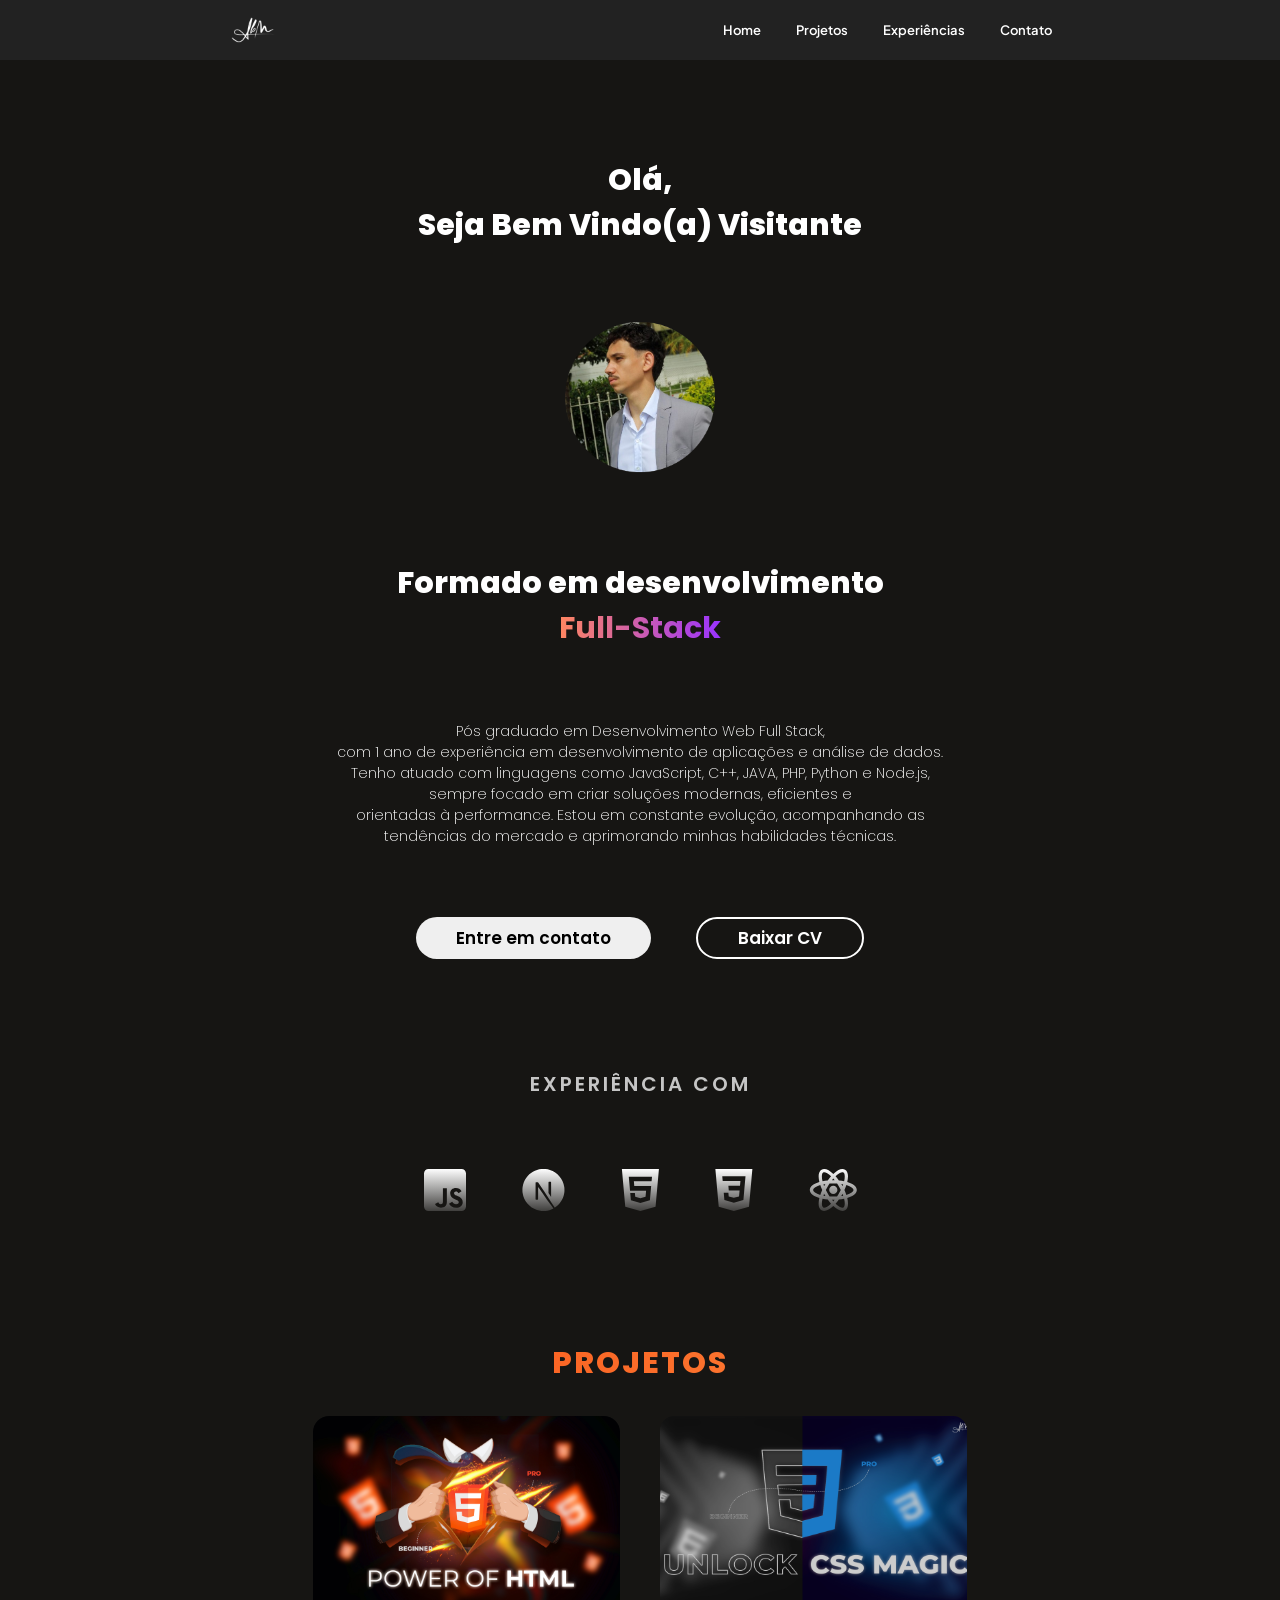
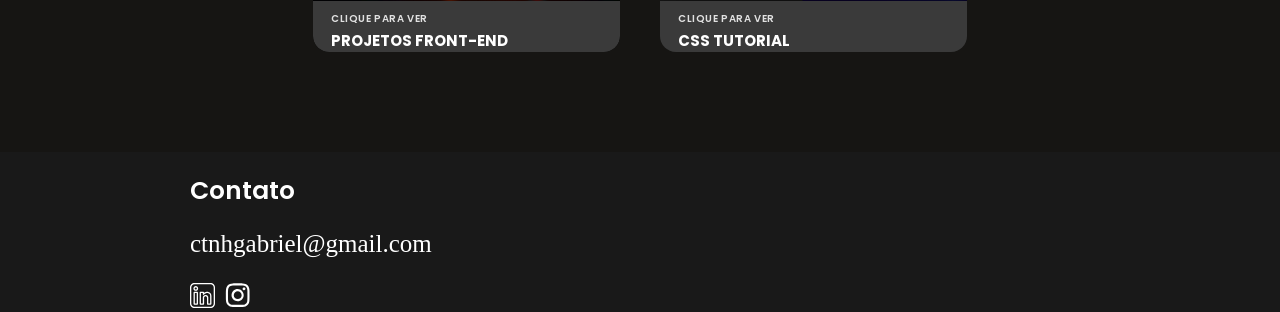
==== pages/index.html @ 986cb1d4 "Tela de Login" ====
<!DOCTYPE html>
<html lang="pt-br">
<head>
    <meta charset="UTF-8">
    <meta name="viewport" content="width=device-width, initial-scale=1.0">
    <meta name="description" content="Sou o Gabriel Coutinho e aqui está todas as minhas experiências e projetos criados.">
    <title>Landing Page</title>
    <link rel="stylesheet" type="text/css" href="../assets/css/style.css">
</head>

<body>
    <header class="cabecalho">
        <img class="cabecalho-imagem" src="../assets/images/logo (1).svg" alt="logo da Landing Page">
        <nav class="cabecalho-menu">

            <!--Utilizando a TAG section ou colocando um ID dentro de uma Class podemos clicar no botão e ir direto onde o botão indica colocando o href="#id da section"-->

            <a class="cabecalho-menu-item" href="#cabecalho">Home</a>
            <a class="cabecalho-menu-item" href="#Projetos">Projetos</a>
            <a class="cabecalho-menu-item" href="#Experiências">Experiências</a>
            <a class="cabecalho-menu-item" href="#Contato">Contato</a>
        </nav>
    </header>

    <main class="conteudo">


            <section clas="conteudo-principal">

                <h1 class ="saudação" id="nomeVisitante">Olá,<br>Seja Bem Vindo(a) Visitante</h1>

                <div class="conteudo-principal-escrito">
                    <img class="conteudo-principal-imagem" src="../assets/images/minha foto.png" alt="Avatar da página">
                    <h1 class="conteudo-principal-escrito-titulo">Formado em desenvolvimento<br/><apan class="texto-gradiente">Full-Stack</apan></h1>
                    <h2 class="conteudo-principal-escrito-subtitulo">Pós graduado em Desenvolvimento Web Full Stack,<br/> com 1 ano de experiência em desenvolvimento de aplicações e análise de dados.<br/> Tenho atuado com linguagens como JavaScript, C++, JAVA, PHP, Python e Node.js,<br/> sempre focado em criar soluções modernas, eficientes e <br/>orientadas à performance. Estou em constante evolução, acompanhando as <br/>tendências do mercado e aprimorando minhas habilidades técnicas.</h2>
                    <nav class="conteudo-principal-botao">
                        <button class="conteudo-principal-botao-contato">Entre em contato</button>
                        <button class="conteudo-principal-botao-baixar">Baixar CV </button>
                    </nav>
                        <h3 class="conteudo-principal-linguagens" id="Experiências">EXPERIÊNCIA COM</h3>
                        <nav  class="conteudo-principal-linguagens-imagem">
                            <img class="conteudo-principal-linguagens-javascript" src="../assets/images/javascript.svg" alt="Logo javascript">
                            <img class="conteudo-principal-linguagens-nodejs" src="../assets/images/nodejs.svg" alt="Logo Nodejs">
                            <img class="conteudo-principal-linguagens-html" src="../assets/images/html.svg" alt="Logo Html">
                            <img class="conteudo-principal-linguagens-css" src="../assets/images/css.svg" alt="Logo Css">
                            <img class="conteudo-principal-linguagens-react" src="../assets/images/reactjs.svg" alt="Logo Reactjs">
                        </nav>

                </div>

            </section>

        <section class="conteudo-secundario">


           <h2 class="conteudo-secundario-titulo">PROJETOS</h2>
                <section id="Projetos">
                <div class="conteudo-secundario-cards-container">
                    <div class="conteudo-secundario-card-html">
                        <img class="conteudo-secundario-card-imagem" src="../assets/images/thumbnail-HTML.svg" alt="Poder do HTML">
                            <a class="conteudo-secundario-card-item">
                                <p class="conteudo-secundario-card-item-1">CLIQUE PARA VER</p>
                                <h3 class="conteudo-secundario-card-item-2">PROJETOS FRONT-END</h3>
                            </a>
                    </div>

                    <div class="conteudo-secundario-card-css">
                        <img class="conteudo-secundario-card-imagem" src="../assets/images/thumbnail-CSS.svg" alt="Desbloqueando o CSS">
                            <div class="conteudo-secundario-card-item">
                                <p class="conteudo-secundario-card-item-1">CLIQUE PARA VER</p>
                                <h3 class="conteudo-secundario-card-item-2">CSS TUTORIAL</h3>
                            </div>
                    </div>
                </div>
                

        </section>

    </main>

    <footer class="rodape">

        <div class="conteudo-rodape">
            <section id="Contato">
            <h5 class="rodape-titulo">Contato</h5>
            <p class="conteudo-rodape-email">ctnhgabriel@gmail.com</p>
            <nav class="conteudo-rodape-flex">

                <!--Apenas utilizar a tag a a pagina do link abrirá na mesma pagina do navegador. Para abrir em outra aba/página, você precisa usar o atributo:target="_blank"-->

                <a class="conteudo-rodape-linkedin" href="https://www.linkedin.com/in/gabriel-coutinho-1204b31a3" target="_blank">
                    <img class="conteudo-rodape-linkedin-botao" src="../assets/images/linkedin.svg" alt="Botão" />
                </a>
                <a class="conteudo-rodape-instagram" href="https://www.instagram.com/coutinhogh_?utm_source=ig_web_button_share_sheet&igsh=cDNrOGFldGl0MW51" target="_blank">
                    <img class="conteudo-rodape-instagram-botao" src="../assets/images/instagram.svg" alt="Botão" />
                </a>
            </nav> 
            </section>   
        </div>

    </footer>

    <script src="../assets/js/script_login.js"></script>
 
</body>
</html>
---- assets/css/style.css ----
@import url('https://fonts.googleapis.com/css2?family=Poppins:ital,wght@0,100;0,200;0,300;0,400;0,500;0,600;0,700;0,800;0,900;1,100;1,200;1,300;1,400;1,500;1,600;1,700;1,800;1,900&display=swap');
@import url('https://fonts.googleapis.com/css2?family=Plus+Jakarta+Sans:ital,wght@0,200..800;1,200..800&family=Poppins:ital,wght@0,100;0,200;0,300;0,400;0,500;0,600;0,700;0,800;0,900;1,100;1,200;1,300;1,400;1,500;1,600;1,700;1,800;1,900&display=swap');

* {
    margin: 0;
    padding: 0;
    box-sizing: border-box;
    text-decoration: none;
}

body {
    color:#FFFFFF;
    font-size: 100%;
    background: #161513;
}

.cabecalho{
    display: flex;
    flex-direction: row;
    align-items: center;
    justify-content: space-around;
    padding: 5px;
    background: #222222;
    
}

.cabecalho-imagem{
    height: 50px;
}

.cabecalho-menu{
    display: flex;
    gap: 35px;
}

.cabecalho-menu-item{
    font-family: "Plus Jakarta Sans", sans-serif;
    font-weight: 600;
    font-size: 13px;font-weight: 600;
    color: #FFFFFF;
}

.conteudo{
    margin-top: 98px;
    margin-bottom: 100px;
}

.saudação {
    display: flex;
    flex-direction: column;
    align-items: center;
    font-family: "Poppins", sans-serif;
    font-weight: 800;
    font-size: 30px;
    text-align: center;
    color: #FFFFFF;
}

.conteudo-principal{
    display: flex;
    flex-direction: column;
}

.saudação {
    display: flex;
    font-family: "Poppins", sans-serif;
    font-weight: 800;
    font-size: 30px;
    text-align: center;
    color: #FFFFFF;
    padding-bottom: 55px;
}

.conteudo-principal-escrito{
    display: flex;
    flex-direction: column;
    align-items: center;
    gap: 70px;
}

.conteudo-principal-escrito-titulo{
    font-family: "Poppins", sans-serif;
    font-weight: 800;
    font-size: 30px;
    text-align: center;
    color: #FFFFFF;
}

.conteudo-principal-imagem{
    width: 150px;
}

.texto-gradiente{
    background: linear-gradient(to right, #FF8660, #9A33FF);
    -webkit-background-clip: text;
    -webkit-text-fill-color: transparent;
    background-clip: text;
    color: transparent;
    font-weight: bold;
}

.conteudo-principal-escrito-subtitulo{
    font-family: "Poppins", sans-serif;
    font-weight: 200;
    font-size: 14px;
    text-align: center;
    color: #FFFFFF;
}

.conteudo-principal-botao{
    display: flex;
    gap: 45px;
}

.conteudo-principal-botao-contato{
    font-family: "Poppins", sans-serif;
    font-weight: 600;
    font-size: 17px;
    padding: 6px 40px;
    border-radius: 100px;
    border: none;
    
}

.conteudo-principal-botao-baixar{
    font-family: "Poppins", sans-serif;
    font-weight: 600;
    font-size: 17px;
    padding: 6px 40px;
    border-radius: 100px;
    background: transparent;
    border: 2px solid;
    color: #FFFFFF;
}

.conteudo-principal-linguagens{
    margin-top: 40px;
    font-family: "Poppins", sans-serif;
    font-weight: 600;
    font-size: 20px;
    color: #C5C5C5;
    letter-spacing: 3px;
}

.conteudo-principal-linguagens-imagem{
    display: flex;
    gap: 56px;
    margin-bottom: 130px;
}

.conteudo-secundario{
    display: flex;
    flex-direction: column;
}

.conteudo-secundario-titulo {
    display: flex;
    flex-direction: column;
    align-items: center;
    font-family: "Poppins", sans-serif;
    font-weight: 800;
    font-size: 30px;
    background: linear-gradient(90deg, #f73c08, #ff9c4a); /* degrade de laranja */
    -webkit-background-clip: text;   /* aplica o background só no texto */
    -webkit-text-fill-color: transparent; /* deixa a cor original transparente */
    letter-spacing: 2px; /* espaçamento entre letras */
}

/*ESTUDAR ESSA PARTE COM ATENÇÃO*/

.conteudo-secundario-cards-container{
    display: flex;
    gap: 40px;
    flex-direction: row;
    justify-content: center;
    margin-top: 30px;
}

.conteudo-secundario-card-html{
  background: #111;
  border-radius: 16px;
  overflow: hidden;              /* mantém cantos arredondados na imagem e na faixa */
  color: #fff;
  max-width: 420px;              /* opcional: controle de largura */
}

/* imagem do card */
.conteudo-secundario-card-imagem{
  display: block;
  width: 100%;
  height: 185px;                 /* ajuste se quiser altura fixa */
  object-fit: cover;
}

.conteudo-secundario-card-item{
  display: flex;
  flex-direction: column;
  gap: 12px;
  justify-content: space-between;  /* texto à esquerda, seta à direita */
  padding: 10px 18px;
  background: #3a3a3a;             /* cinza da faixa */
  color: #fff;
  text-decoration: none;            /* remove sublinhado do <a> */
  cursor: pointer;
  border-bottom-left-radius:16px;
  border-bottom-right-radius:16px;
}

.conteudo-secundario-card-item:hover{
     background: #4a4a4a;
    }

.conteudo-secundario-card-item:active{
    transform: translateY(1px);
}

.conteudo-secundario-card-item-1{
    display: flex;
    flex-direction: column;
    margin: 0;
    padding: 0px 200px px 0px;
    text-transform: uppercase;
    letter-spacing: .06em;
    opacity: .85;
    margin-right: auto;              /* empurra o título para o meio */
}

/* “HTML TUTORIAL” (destaque) */
.conteudo-secundario-card-item-2{
    margin: 0;
    font-weight: 800;
    font-size: 1rem;
}

/*ATÉ AQUI*/

.conteudo-secundario-card-item-1{
    font-family: "Poppins", sans-serif;
    font-weight: 600;
    font-size: 10px;
    margin-bottom: -10px;
}

.conteudo-secundario-card-item-2{
    font-family: "Poppins", sans-serif;
    font-weight: 700;
    font-size: 15px;
    margin-bottom: -10px;
}

.rodape {
    background: #191919;
    padding-top: 10px;
    padding-left: 95px;
}

.conteudo-rodape {
    padding-top: 10px;
    padding-left: 95px;
}

.rodape-titulo {
    font-family: "Poppins", sans-serif;
    font-weight: 600;
    font-size: 25px;
    font-weight: 600;
    color: #FFFFFF;
}

.conteudo-rodape-email {
    padding-top: 20px;
    font-size: 25px;
    margin-bottom: 15px;
}

.conteudo-rodape-linkedin-botao{
    padding-top: 45px;
    width: 25px;
    height: auto;
}

.conteudo-rodape-instagram-botao{
    padding-top: 45px;
    width: 25px;
    height: auto;
}

.conteudo-rodape-flex{
    display: flex;
    gap: 10px;
    margin-top: -35px;
}
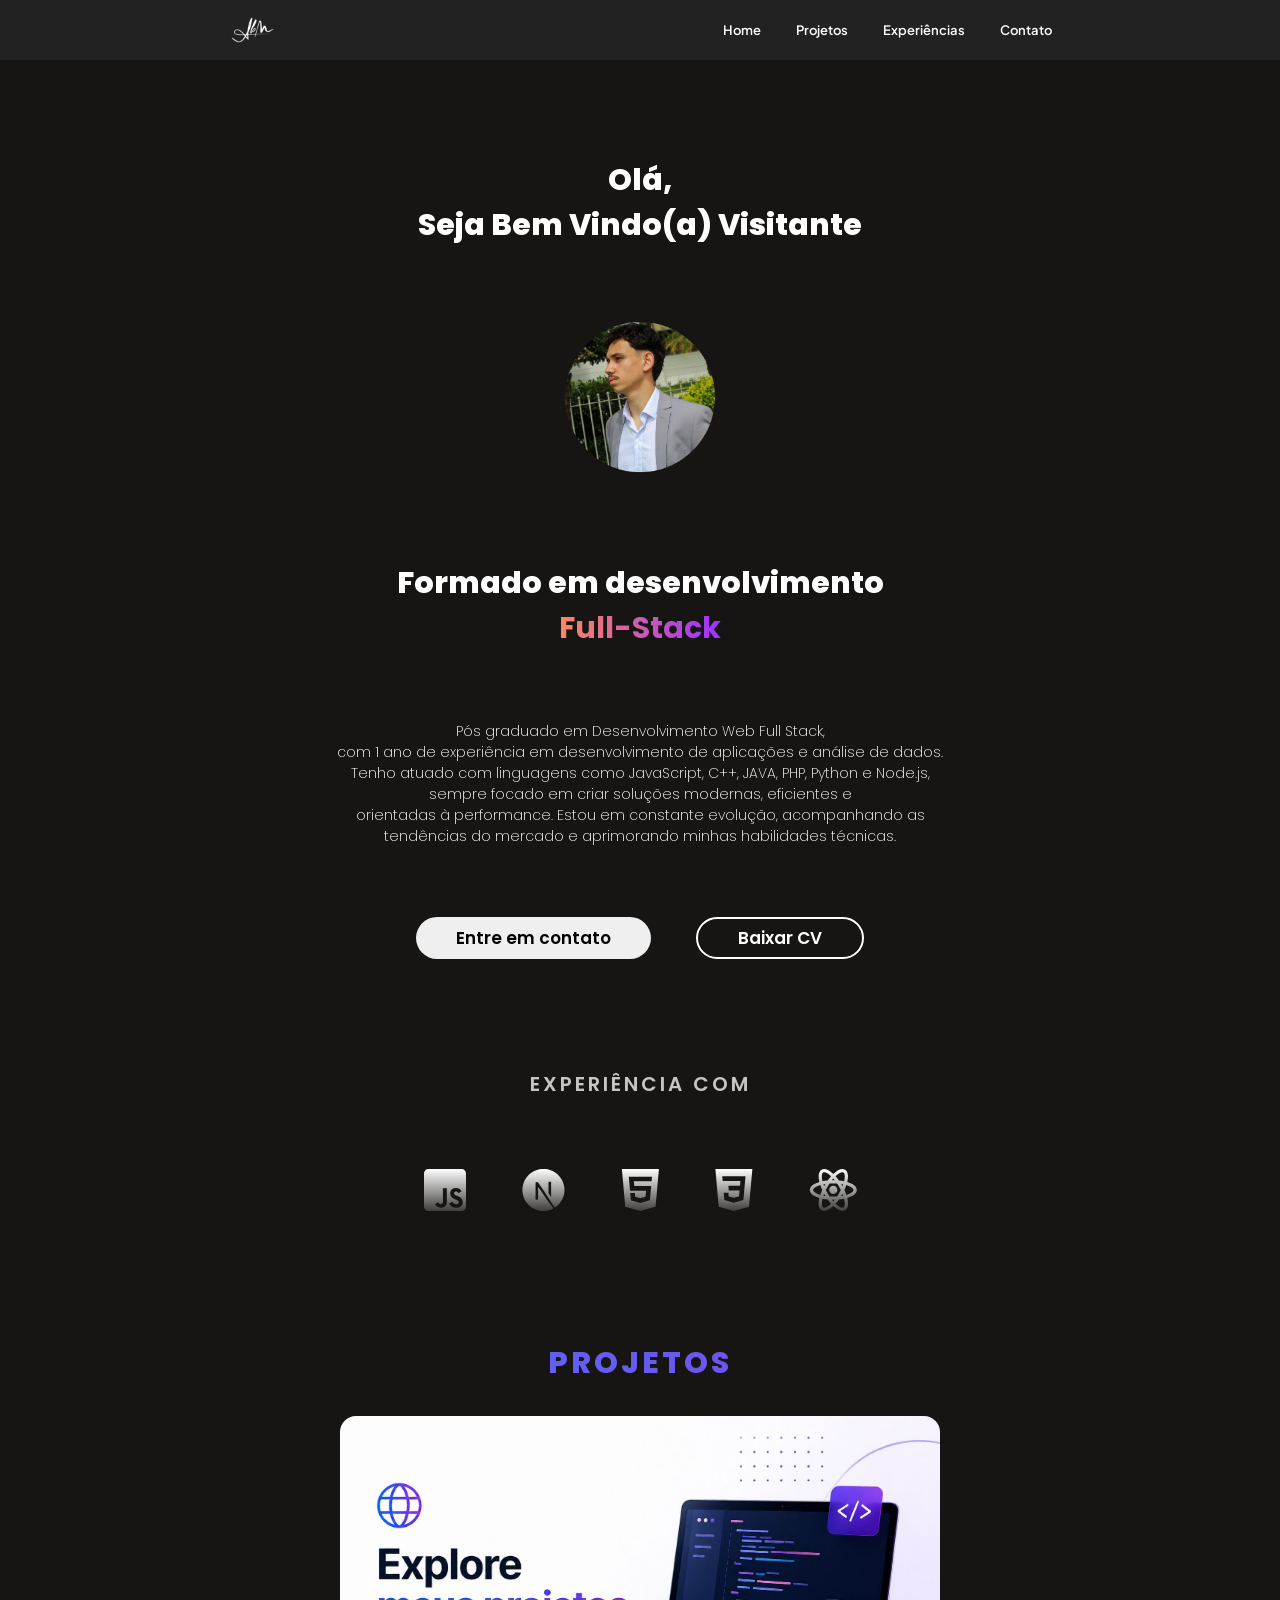
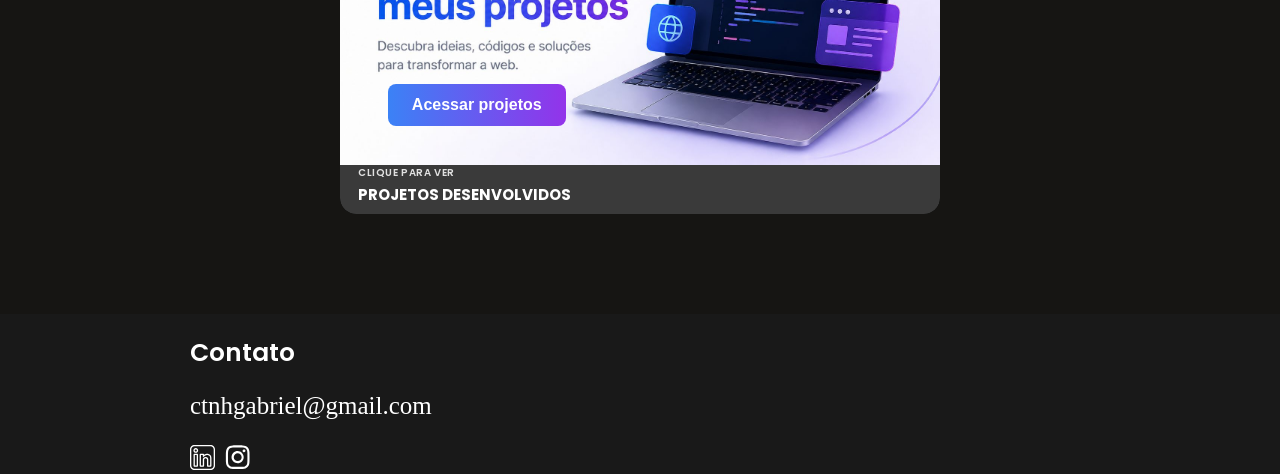
==== commit 7249bd62: "criacao-botao-cartao-projetos" ====
--- a/pages/index.html
+++ b/pages/index.html
@@ -34,8 +34,8 @@
                     <h1 class="conteudo-principal-escrito-titulo">Formado em desenvolvimento<br/><apan class="texto-gradiente">Full-Stack</apan></h1>
                     <h2 class="conteudo-principal-escrito-subtitulo">Pós graduado em Desenvolvimento Web Full Stack,<br/> com 1 ano de experiência em desenvolvimento de aplicações e análise de dados.<br/> Tenho atuado com linguagens como JavaScript, C++, JAVA, PHP, Python e Node.js,<br/> sempre focado em criar soluções modernas, eficientes e <br/>orientadas à performance. Estou em constante evolução, acompanhando as <br/>tendências do mercado e aprimorando minhas habilidades técnicas.</h2>
                     <nav class="conteudo-principal-botao">
-                        <button class="conteudo-principal-botao-contato">Entre em contato</button>
-                        <button class="conteudo-principal-botao-baixar">Baixar CV </button>
+                        <button class="conteudo-principal-botao-contato" onClick="Whatsapp()">Entre em contato</button>
+                        <button class="conteudo-principal-botao-baixar" onClick="baixarCV()">Baixar CV</button>
                     </nav>
                         <h3 class="conteudo-principal-linguagens" id="Experiências">EXPERIÊNCIA COM</h3>
                         <nav  class="conteudo-principal-linguagens-imagem">
@@ -55,24 +55,17 @@
 
            <h2 class="conteudo-secundario-titulo">PROJETOS</h2>
                 <section id="Projetos">
-                <div class="conteudo-secundario-cards-container">
-                    <div class="conteudo-secundario-card-html">
-                        <img class="conteudo-secundario-card-imagem" src="../assets/images/thumbnail-HTML.svg" alt="Poder do HTML">
-                            <a class="conteudo-secundario-card-item">
-                                <p class="conteudo-secundario-card-item-1">CLIQUE PARA VER</p>
-                                <h3 class="conteudo-secundario-card-item-2">PROJETOS FRONT-END</h3>
-                            </a>
+                    <div class="conteudo-secundario-cards-container">
+                        <div class="conteudo-secundario-card-html">
+                            <img class="conteudo-secundario-card-imagem" src="../assets/images/car_border_zero_white.jpeg" alt="Poder do HTML">
+                            <button class="botao-projetos">Acessar projetos</button>
+                                <a class="conteudo-secundario-card-item">
+                                    <p class="conteudo-secundario-card-item-1">CLIQUE PARA VER</p>
+                                    <h3 class="conteudo-secundario-card-item-2">PROJETOS DESENVOLVIDOS</h3>
+                                </a>
+                        </div>
                     </div>
-
-                    <div class="conteudo-secundario-card-css">
-                        <img class="conteudo-secundario-card-imagem" src="../assets/images/thumbnail-CSS.svg" alt="Desbloqueando o CSS">
-                            <div class="conteudo-secundario-card-item">
-                                <p class="conteudo-secundario-card-item-1">CLIQUE PARA VER</p>
-                                <h3 class="conteudo-secundario-card-item-2">CSS TUTORIAL</h3>
-                            </div>
-                    </div>
-                </div>
-                
+                </section>
 
         </section>
 
@@ -82,19 +75,19 @@
 
         <div class="conteudo-rodape">
             <section id="Contato">
-            <h5 class="rodape-titulo">Contato</h5>
-            <p class="conteudo-rodape-email">ctnhgabriel@gmail.com</p>
-            <nav class="conteudo-rodape-flex">
+                <h5 class="rodape-titulo">Contato</h5>
+                <p class="conteudo-rodape-email">ctnhgabriel@gmail.com</p>
+                <nav class="conteudo-rodape-flex">
 
-                <!--Apenas utilizar a tag a a pagina do link abrirá na mesma pagina do navegador. Para abrir em outra aba/página, você precisa usar o atributo:target="_blank"-->
+                    <!--Apenas utilizar a tag a a pagina do link abrirá na mesma pagina do navegador. Para abrir em outra aba/página, você precisa usar o atributo:target="_blank"-->
 
-                <a class="conteudo-rodape-linkedin" href="https://www.linkedin.com/in/gabriel-coutinho-1204b31a3" target="_blank">
-                    <img class="conteudo-rodape-linkedin-botao" src="../assets/images/linkedin.svg" alt="Botão" />
-                </a>
-                <a class="conteudo-rodape-instagram" href="https://www.instagram.com/coutinhogh_?utm_source=ig_web_button_share_sheet&igsh=cDNrOGFldGl0MW51" target="_blank">
-                    <img class="conteudo-rodape-instagram-botao" src="../assets/images/instagram.svg" alt="Botão" />
-                </a>
-            </nav> 
+                    <a class="conteudo-rodape-linkedin" href="https://www.linkedin.com/in/gabriel-coutinho-1204b31a3" target="_blank">
+                        <img class="conteudo-rodape-linkedin-botao" src="../assets/images/linkedin.svg" alt="Botão" />
+                    </a>
+                    <a class="conteudo-rodape-instagram" href="https://www.instagram.com/coutinhogh_?utm_source=ig_web_button_share_sheet&igsh=cDNrOGFldGl0MW51" target="_blank">
+                        <img class="conteudo-rodape-instagram-botao" src="../assets/images/instagram.svg" alt="Botão" />
+                    </a>
+                </nav> 
             </section>   
         </div>
 
--- a/assets/css/style.css
+++ b/assets/css/style.css
@@ -119,7 +119,7 @@
     padding: 6px 40px;
     border-radius: 100px;
     border: none;
-    
+    cursor: pointer;  
 }
 
 .conteudo-principal-botao-baixar{
@@ -131,6 +131,7 @@
     background: transparent;
     border: 2px solid;
     color: #FFFFFF;
+    cursor: pointer;
 }
 
 .conteudo-principal-linguagens{
@@ -146,6 +147,16 @@
     display: flex;
     gap: 56px;
     margin-bottom: 130px;
+    width: auto;
+}
+
+.conteudo-principal-linguagens-imagem img {
+    transition: transform 0.3s ease; /* animação suave */
+}
+
+.conteudo-principal-linguagens-imagem img:hover {
+  cursor: pointer;          /* deixa o cursor de mãozinha */
+  transform: scale(1.2);
 }
 
 .conteudo-secundario{
@@ -160,15 +171,16 @@
     font-family: "Poppins", sans-serif;
     font-weight: 800;
     font-size: 30px;
-    background: linear-gradient(90deg, #f73c08, #ff9c4a); /* degrade de laranja */
+    background: linear-gradient(90deg, #3b82f6, #9333ea); /* degrade de laranja */
     -webkit-background-clip: text;   /* aplica o background só no texto */
     -webkit-text-fill-color: transparent; /* deixa a cor original transparente */
-    letter-spacing: 2px; /* espaçamento entre letras */
+    letter-spacing: 3px; /* espaçamento entre letras */
 }
 
 /*ESTUDAR ESSA PARTE COM ATENÇÃO*/
 
 .conteudo-secundario-cards-container{
+    position: relative;
     display: flex;
     gap: 40px;
     flex-direction: row;
@@ -181,23 +193,52 @@
   border-radius: 16px;
   overflow: hidden;              /* mantém cantos arredondados na imagem e na faixa */
   color: #fff;
-  max-width: 420px;              /* opcional: controle de largura */
+  max-width: 600px;              /* opcional: controle de largura */
 }
 
 /* imagem do card */
 .conteudo-secundario-card-imagem{
+  position: relative;
   display: block;
+  justify-content: center;
   width: 100%;
-  height: 185px;                 /* ajuste se quiser altura fixa */
-  object-fit: cover;
-}
+  height: auto;                 /* ajuste se quiser altura fixa */
+  object-fit: contain;
+  margin: auto;
+  border-top: 0%;
+  padding: auto;
+  border: auto;
+}
+
+.botao-projetos {
+  position: absolute;
+  bottom: 22%;
+  left: 30.3%;
+  /*transform: translateX(-50%);*/      /* ajusta para o centro exato */
+  background: linear-gradient(90deg, #3b82f6, #9333ea);      /* azul → roxo */
+  color: #fff;                  /* texto branco */
+  font-size: 16px;
+  font-weight: bold;
+  padding: 12px 24px;
+  border: none;
+  border-radius: 8px;           /* cantos arredondados */
+  cursor: pointer;
+  transition: transform 0.2s, opacity 0.2s;
+}
+
+.botao-projetos:hover {
+  transform: scale(1.05);       /* efeito de zoom ao passar o mouse */
+  opacity: 0.8;
+}
+
 
 .conteudo-secundario-card-item{
   display: flex;
   flex-direction: column;
   gap: 12px;
+  margin-top: 0px;;
   justify-content: space-between;  /* texto à esquerda, seta à direita */
-  padding: 10px 18px;
+  padding: 0px 18px 18px 18px;
   background: #3a3a3a;             /* cinza da faixa */
   color: #fff;
   text-decoration: none;            /* remove sublinhado do <a> */
